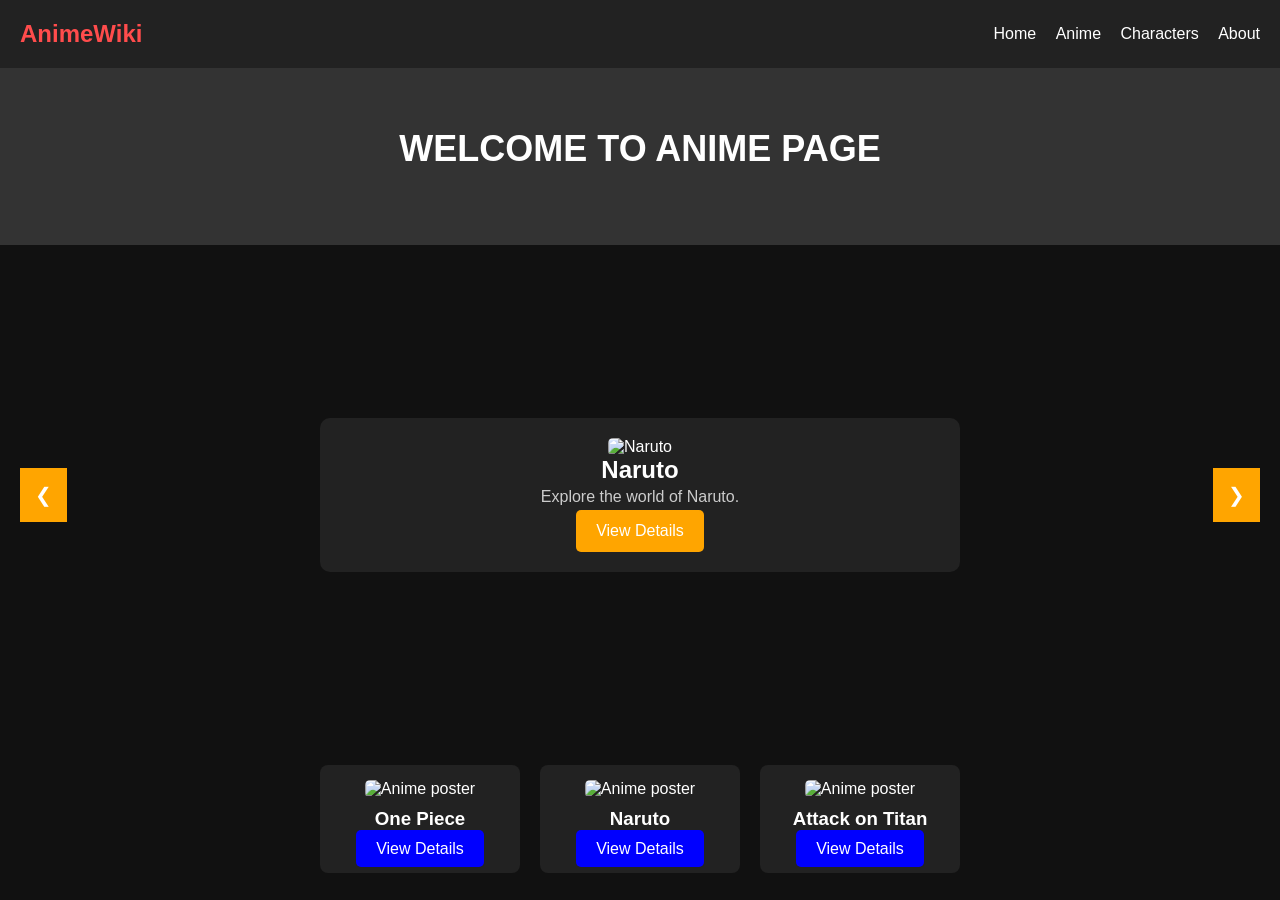
==== anime.html @ b3ea1f95 "worked on one piece,aot and naruto" ====
<!DOCTYPE html>
<html lang="en">
<head>
    <meta charset="UTF-8">
    <title>Anime Page</title>

    <link rel="stylesheet" href="style.css">
</head>

<body>
     <header>
        <h2 class="logo">AnimeWiki</h2>

        <nav>
            <a href="./index.html">Home</a>
            <a href="./anime.html">Anime</a>
            <a href="./characters.html">Characters</a>
            <a href="./about.html">About</a>
        </nav>
    </header>

    <section class="hero">
        <h1>WELCOME TO ANIME PAGE</h1>
    </section>

    <section class="anime-slider">

        <div class="slider-container">

            <div class="anime-card-slider">
                <img src="https://i.ebayimg.com/images/g/FToAAOSweQFlmta5/s-l1200.jpg"
                     alt="Naruto">

                <h2>Naruto</h2>

                <p>Explore the world of Naruto.</p>

                <a href="naruto.html" class="details-slider-btn">
                    View Details
                </a>
            </div>

            <div class="anime-card-slider">
                <img src="https://m.media-amazon.com/images/M/MV5BMTNjNGU4NTUtYmVjMy00YjRiLTkxMWUtNzZkMDNiYjZhNmViXkEyXkFqcGc@._V1_.jpg" alt="one piece">

                <h2>One Piece</h2>

                <p>Explore the world of One Piece.</p>

                <a href="onepiece.html" class="details-slider-btn">
                    View Details
                </a>
            </div>


            <div class="anime-card-slider">
                <img src="https://encrypted-tbn0.gstatic.com/images?q=tbn:ANd9GcQGMfmqofWj6RkkdJZkoMOmc1S4mVaO7K_WN1znDGPRu1KC0NK5QdXRk6Nr&s=10"
                     alt="Aot">

                <h2>Attack on Titan</h2>

                <p>Explore the world of Attack on Titan.</p>

                <a href="attackontitan.html" class="details-slider-btn">
                    View Details
                </a>
            </div>

        </div>

        <button class="prev-btn" onclick="prevSlide()">
            ❮
        </button>

        <button class="next-btn" onclick="nextSlide()">
            ❯
        </button>

    </section>
    <section class="anime-container">

        <div class="anime-card">
            <img src="https://m.media-amazon.com/images/M/MV5BMTNjNGU4NTUtYmVjMy00YjRiLTkxMWUtNzZkMDNiYjZhNmViXkEyXkFqcGc@._V1_.jpg" alt="Anime poster">
            <h3>One Piece</h3>
            <a href="onepiece.html" class="details-btn">View Details</a>
        </div>

        <div class="anime-card">
            <img src="https://i.ebayimg.com/images/g/FToAAOSweQFlmta5/s-l1200.jpg" alt="Anime poster">
            <h3>Naruto</h3>
            <a href="naruto.html" class="details-btn">View Details</a>
        </div>

        <div class="anime-card">
            <img src="https://encrypted-tbn0.gstatic.com/images?q=tbn:ANd9GcQGMfmqofWj6RkkdJZkoMOmc1S4mVaO7K_WN1znDGPRu1KC0NK5QdXRk6Nr&s=10" alt="Anime poster">
            <h3>Attack on Titan</h3>
            <a href="aot.html" class="details-btn">View Details</a>
        </div>

    </section>

    <script src="script.js"></script>

</body>
</html>
---- style.css ----
* {
    margin: 0;
    padding: 0;
    box-sizing: border-box;
}


body {
    font-family: Arial, sans-serif;
    background-color: #111;
    color: white;
}


header {
    background-color: #222;
    padding: 20px;
    display: flex;
    justify-content: space-between;
    align-items: center;
}

.logo {
    font-size: 24px;
    color: #ff4c4c;
}


nav a {
    color: white;
    text-decoration: none;
    margin-left: 15px;
}

nav a:hover {
    color: #ff4c4c;
}


.hero {
    text-align: center;
    padding: 60px 20px;
    background-color: #333;
}

.hero h1 {
    font-size: 36px;
    margin-bottom: 15px;
}

.hero p {
    font-size: 18px;
}


.search {
    text-align: center;
    padding: 30px;
}

.search input {
    padding: 12px;
    width: 250px;
    border: none;
    border-radius: 5px;
}

.search button {
    padding: 12px 20px;
    background-color: #ff4c4c;
    color: white;
    border: none;
    border-radius: 5px;
    cursor: pointer;
}
.details-btn{
    background-color:blue;
    color:white;
    text-decoration:none;
    padding :10px 20px;
    border-radius:5px;
}

.anime-container {
    display: flex;
    flex-wrap: wrap;
    justify-content: center;
    gap: 20px;
    padding: 20px;
}

.anime-card {
    background-color: #222;
    width: 200px;
    padding: 15px;
    text-align: center;
    border-radius: 8px;
}

.anime-card img {
    width: 100%;
    height: 150px;
    object-fit: cover;
    border-radius: 5px;
}

.anime-card h3 {
    margin: 10px 0;
}

.anime-card button {
    padding: 8px 15px;
    background-color: #ff4c4c;
    color: white;
    border: none;
    border-radius: 5px;
    cursor: pointer;
}

footer {
    text-align: center;
    padding: 20px;
    margin-top: 30px;
    background-color: #222;
}


@media (max-width: 600px) {
    header {
        flex-direction: column;
        gap: 15px;
    }

    .hero h1 {
        font-size: 28px;
    }

    .search input {
        width: 200px;
    }
}


.anime-slider {
    width: 100%;
    min-height: 500px;
    display: flex;
    justify-content: center;
    align-items: center;
    position: relative;
    padding: 40px 0;
}



.slider-container {
    width: 50vw;
    max-width: 700px;
    overflow: hidden;
}


.anime-card-slider {
    width: 100%;
    background: #222;
    padding: 20px;
    box-sizing: border-box;
    text-align: center;
    border-radius: 10px;
}



.anime-card-slider img {
    width: 70%;
    height: 350px;
    object-fit: cover;
    border-radius: 5px;
}


.anime-card-slider h2 {
    color: white;
}

p {
    margin: 2px 0;
    line-height: 1.4;
}
.article-container {
    display: flex;
    gap: 20px;
    padding: 20px;
}

.article-content {
    width: 70%;
}

.naruto-image {
    width: 30%;
}

.naruto-image img {
    width: 100%;
    height: auto;
}

.anime-card-slider p {
    color: #ccc;
}



.details-slider-btn {
    display: inline-block;
    background: orange;
    color: white;
    padding: 12px 20px;
    text-decoration: none;
    border-radius: 5px;
}



.prev-btn,
.next-btn {
    position: absolute;
    top: 50%;
    transform: translateY(-50%);
    background: orange;
    color: white;
    border: none;
    padding: 15px;
    cursor: pointer;
    font-size: 20px;
}

.prev-btn {
    left: 20px;
}

.next-btn {
    right: 20px;
}
.character-card {
    width: 250px;
    padding: 15px;
    margin: 30px;
    background-color: #222;
    color: white;
    text-align: center;
    border-radius: 8px;
}

.character-card img {
    width: 100%;
    height: 180px;
    object-fit: cover;
    display: block;
    border-radius: 5px;
}

.character-card h3 {
    margin: 15px 0;
    font-size: 22px;
    color: white;
}

.character-card .details-btn {
    display: inline-block;
    padding: 10px 20px;
    background-color: blue;
    color: white;
    text-decoration: none;
    border-radius: 5px;
}
.character-container {
    display: flex;
    flex-wrap: wrap;
    justify-content: center;
    gap: 20px;
    padding: 20px;
}
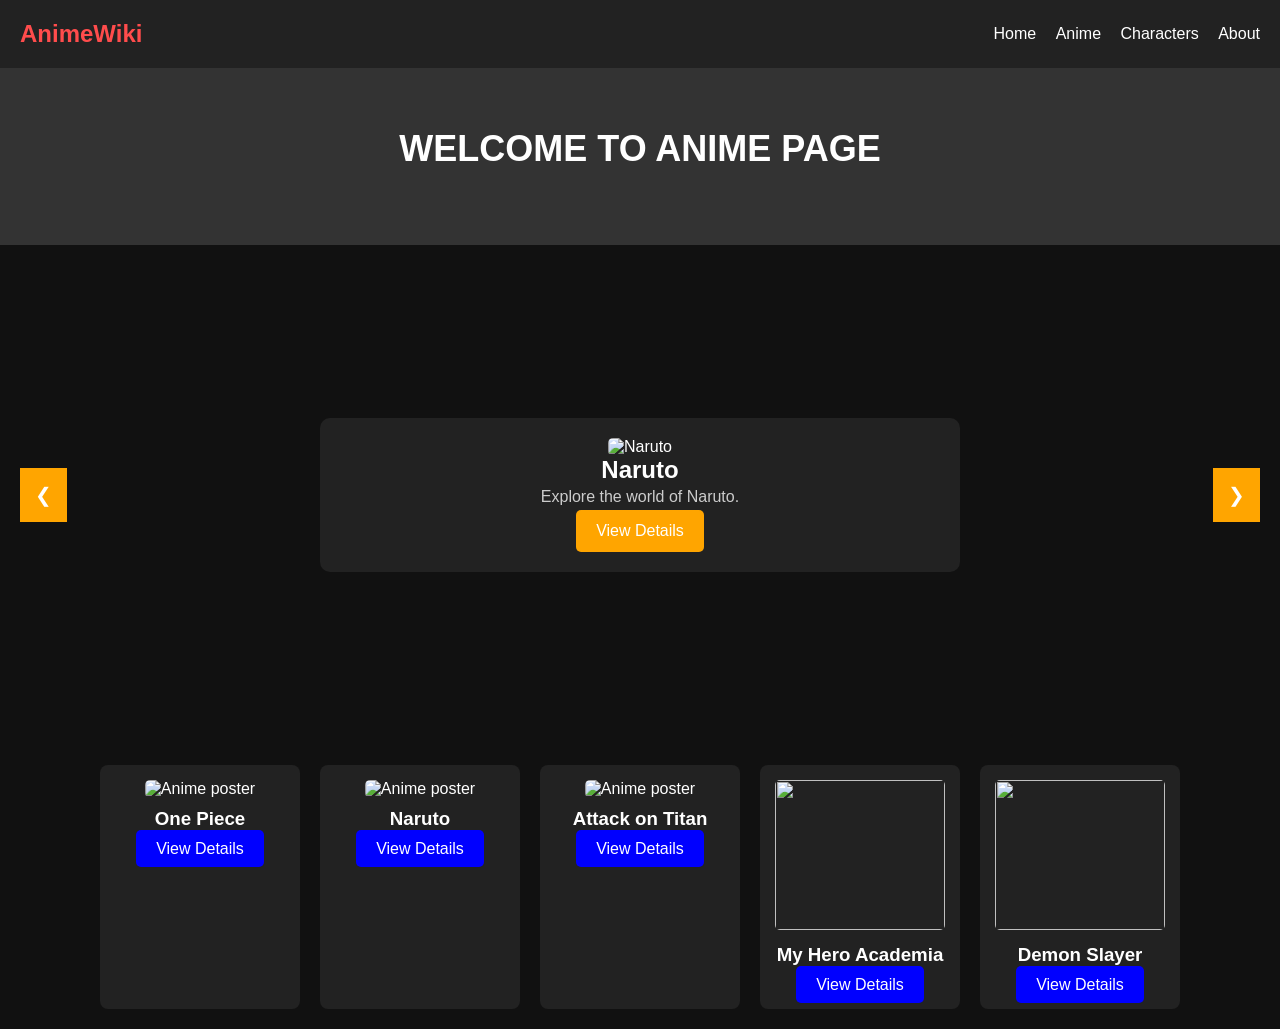
==== commit 98a2b1f8: "Chnages" ====
--- a/anime.html
+++ b/anime.html
@@ -66,7 +66,40 @@
                     View Details
                 </a>
             </div>
+            <div class="anime-card-slider">
 
+            <img
+        src="https://encrypted-tbn0.gstatic.com/images?q=tbn:ANd9GcQD18y-2LByE-5nqqJHAaYJQ05eTuPLSlzNha1PVoh31wvCn9lcbm7ymx_Y&s=10"
+        alt="My Hero Academia">
+
+     <h2>My Hero Academia</h2>
+
+     <p>Explore the world of My Hero Academia.</p>
+
+      <a href="mha.html" class="details-slider-btn">
+        View Details
+       </a>
+
+        
+       </div>
+       <div class="anime-card-slider">
+
+    <img
+        src="https://m.media-amazon.com/images/M/MV5BMWU1OGEwNmQtNGM3MS00YTYyLThmYmMtN2FjYzQzNzNmNTE0XkEyXkFqcGc@._V1_FMjpg_UX1000_.jpg"
+        alt="Demon Slayer"
+    >
+
+    <h2>Demon Slayer</h2>
+
+    <p>
+        Follow Tanjiro Kamado and the Demon Slayer Corps.
+    </p>
+
+    <a href="demon-slayer.html" class="details-slider-btn">
+        View Details
+    </a>
+
+</div>
         </div>
 
         <button class="prev-btn" onclick="prevSlide()">
@@ -97,7 +130,16 @@
             <h3>Attack on Titan</h3>
             <a href="aot.html" class="details-btn">View Details</a>
         </div>
-
+        <div class="anime-card">
+            <img src="https://encrypted-tbn0.gstatic.com/images?q=tbn:ANd9GcQD18y-2LByE-5nqqJHAaYJQ05eTuPLSlzNha1PVoh31wvCn9lcbm7ymx_Y&s=10">
+            <h3>My Hero Academia</h3>
+            <a href="mha.html" class="details-btn">View Details</a>
+        </div>
+        <div class="anime-card">
+            <img src="https://m.media-amazon.com/images/M/MV5BMWU1OGEwNmQtNGM3MS00YTYyLThmYmMtN2FjYzQzNzNmNTE0XkEyXkFqcGc@._V1_FMjpg_UX1000_.jpg">
+            <h3>Demon Slayer</h3>
+            <a href="demonslayer.html" class="details-btn">View Details</a>
+        </div>
     </section>
 
     <script src="script.js"></script>
--- a/style.css
+++ b/style.css
@@ -53,7 +53,13 @@
     font-size: 18px;
 }
 
-
+.hero img {
+    width: 600px;
+    height: 300px;
+    object-fit: cover;
+    margin-top: 20px;
+    border-radius: 10px;
+}
 .search {
     text-align: center;
     padding: 30px;
@@ -207,6 +213,109 @@
     height: auto;
 }
 
+.mha-title {
+    color: #e63946;
+    font-size: 32px;
+    font-weight: bold;
+    margin-bottom: 15px;
+}
+.mha-page {
+    background-color: #e8f5e9;
+    color: #a7e49f;
+}
+.mha-page p {
+    color: #111;
+}
+.mha-section-title {
+    color: #0bb7f0;
+    font-size: 20px;
+    font-weight: bold;
+    margin-top: 20px;
+    margin-bottom: 8px;
+}
+
+.mha-image {
+    width: 30%;
+}
+
+.mha-image img {
+    width: 100%;
+    height: auto;
+    border-radius: 10px;
+    border: 3px solid #e63946;
+}
+.izuku-image {
+    width: 30%;
+    display: flex;
+    justify-content: center;
+    align-items: flex-start;
+}
+
+.izuku-image img {
+    width: 100%;
+    max-width: 450px;
+    height: 550px;
+    object-fit: contain;
+    border-radius: 8px;
+}
+/* =========================
+   DEMON SLAYER PAGE
+   ========================= */
+
+.demon-slayer-page {
+    background-color: #f4eee1;
+    color: #222;
+}
+
+.demon-slayer-page p {
+    color: #222;
+}
+
+.demon-title {
+    color: #b71c1c;
+    font-size: 32px;
+    font-weight: bold;
+    margin-bottom: 15px;
+}
+
+.demon-section-title {
+    color: #1565c0;
+    font-size: 20px;
+    font-weight: bold;
+    margin-top: 20px;
+    margin-bottom: 8px;
+}
+
+.demon-image {
+    width: 30%;
+}
+
+.demon-image img {
+    width: 100%;
+    height: auto;
+    border-radius: 10px;
+    border: 3px solid #b71c1c;
+}
+
+.tanjiro-image {
+    width: 30%;
+    display: flex;
+    justify-content: center;
+    align-items: flex-start;
+}
+
+.tanjiro-image img {
+    width: 100%;
+    max-width: 450px;
+    height: 550px;
+    object-fit: contain;
+    border-radius: 8px;
+}
+.author-name {
+    color: #ffd60a;
+    font-weight: bold;
+}
+
 .anime-card-slider p {
     color: #ccc;
 }
@@ -245,9 +354,9 @@
     right: 20px;
 }
 .character-card {
-    width: 250px;
+    width: 100%;
     padding: 15px;
-    margin: 30px;
+    margin: 0;
     background-color: #222;
     color: white;
     text-align: center;
@@ -257,7 +366,7 @@
 .character-card img {
     width: 100%;
     height: 180px;
-    object-fit: cover;
+    object-fit: contain;
     display: block;
     border-radius: 5px;
 }
@@ -277,9 +386,10 @@
     border-radius: 5px;
 }
 .character-container {
-    display: flex;
-    flex-wrap: wrap;
-    justify-content: center;
-    gap: 20px;
-    padding: 20px;
+    display: grid;
+    grid-template-columns: repeat(auto-fit, minmax(250px, 280px));
+    justify-content: center;
+    gap: 30px;
+    padding: 40px 20px;
+    align-items: start;
 }
